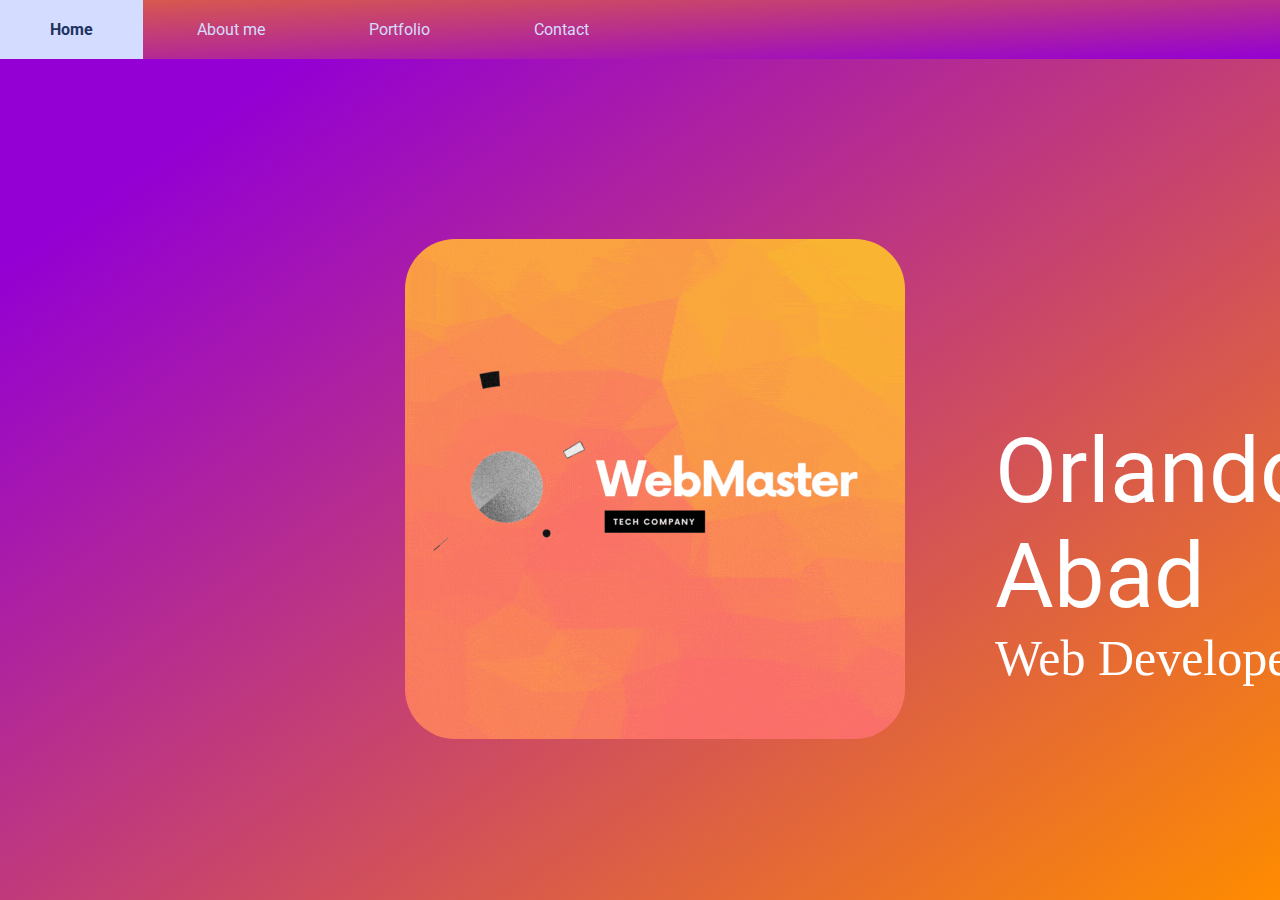
==== TPE/index.html @ c381e853 "Se emprolijo css" ====
<!DOCTYPE html>
<html lang="en">
<head>
    <meta charset="UTF-8">
    <link rel="stylesheet" href="css\estilo.css">
    <link href="https://fonts.googleapis.com/css2?family=Roboto:wght@300&display=swap" rel="stylesheet">
    <title>Portfolio Online</title>
</head>
<body>
    <nav id="menu">
        <ul>
            <li>
                <a href="index.html">Home</a>
            </li>
            <li>
                <a href="about-me.html">About me</a>
            </li>
            <li>
                <a href="portfolio.html">Portfolio</a>
            </li>
            <li>
                <a href="contact.html">Contact</a>
            </li>
        </ul>
    </nav>
    <div class="contenedor-principal">
        <div class="contenedor-logo">
            <img src="assets\webmaster.gif" class="logo" alt="">
        </div>
        <div class="contenedor-nombreyprofesion">
            <p class="name">Orlando Abad</p>
            <p class="profesion">Web Developer</p>
        </div>
    </div>
</body>
</html>
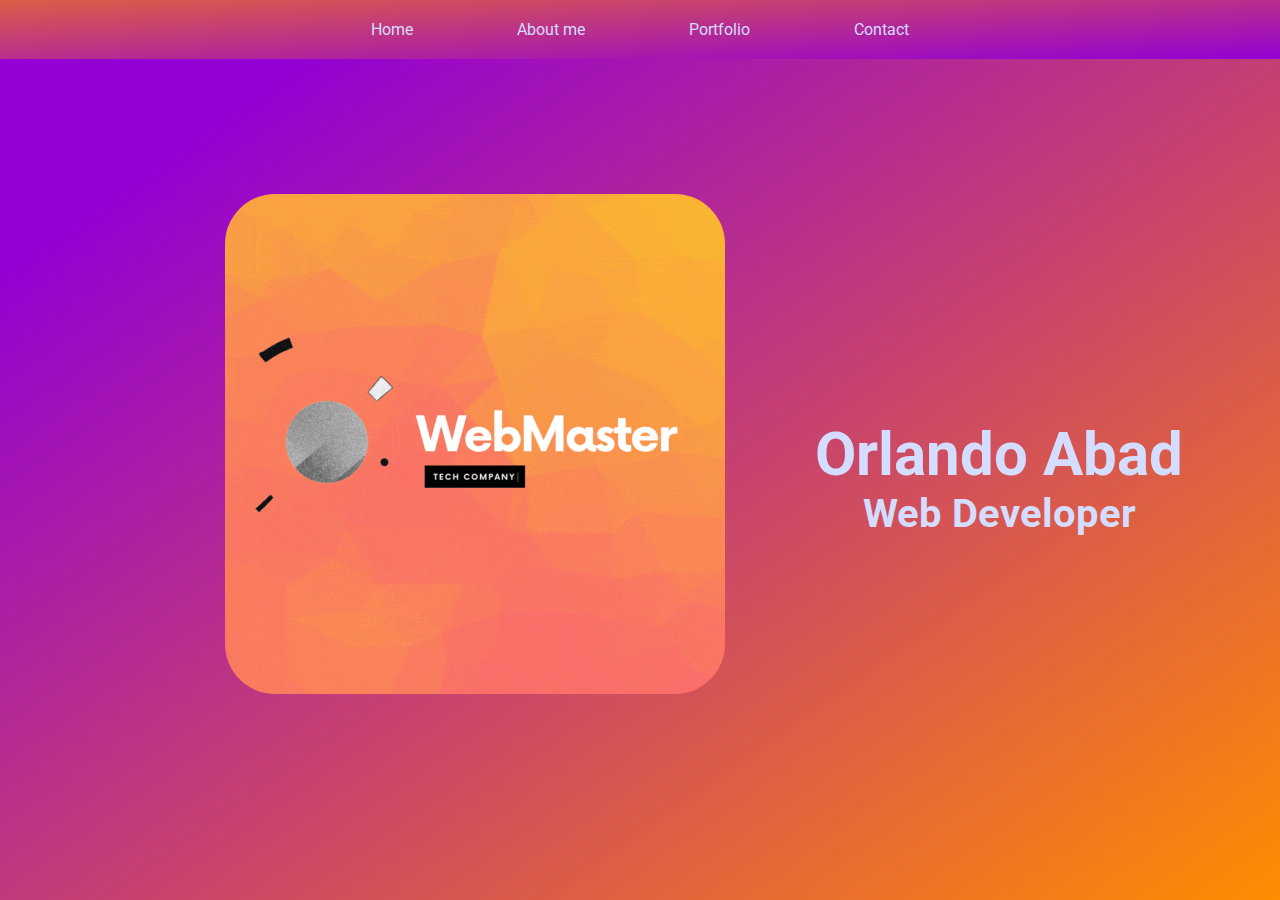
==== commit 44b079e3: "Se modifico todo" ====
--- a/TPE/index.html
+++ b/TPE/index.html
@@ -1,36 +1,33 @@
 <!DOCTYPE html>
 <html lang="en">
+
 <head>
     <meta charset="UTF-8">
     <link rel="stylesheet" href="css\estilo.css">
     <link href="https://fonts.googleapis.com/css2?family=Roboto:wght@300&display=swap" rel="stylesheet">
-    <title>Portfolio Online</title>
+    <title>Home</title>
 </head>
+
 <body>
-    <nav id="menu">
-        <ul>
-            <li>
-                <a href="index.html">Home</a>
-            </li>
-            <li>
-                <a href="about-me.html">About me</a>
-            </li>
-            <li>
-                <a href="portfolio.html">Portfolio</a>
-            </li>
-            <li>
-                <a href="contact.html">Contact</a>
-            </li>
-        </ul>
-    </nav>
-    <div class="contenedor-principal">
-        <div class="contenedor-logo">
-            <img src="assets\webmaster.gif" class="logo" alt="">
+    <div id="menu">
+        <nav>
+            <ul>
+                <li><a href="index.html">Home</a></li>
+                <li><a href="about-me.html">About me</a></li>
+                <li><a href="portfolio.html">Portfolio</a></li>
+                <li><a href="contact.html">Contact</a></li>
+            </ul>
+        </nav>
+    </div>
+    <section>
+        <div class="logo">
+            <img src="assets\webmaster.gif" class="gif" alt="">
         </div>
-        <div class="contenedor-nombreyprofesion">
-            <p class="name">Orlando Abad</p>
-            <p class="profesion">Web Developer</p>
+        <div class="conteiner-nameprof">
+            <h1 class="nombre">Orlando Abad</h1>
+            <h2 class="profesion">Web Developer</h2>
         </div>
-    </div>
+    </section>
 </body>
+
 </html>